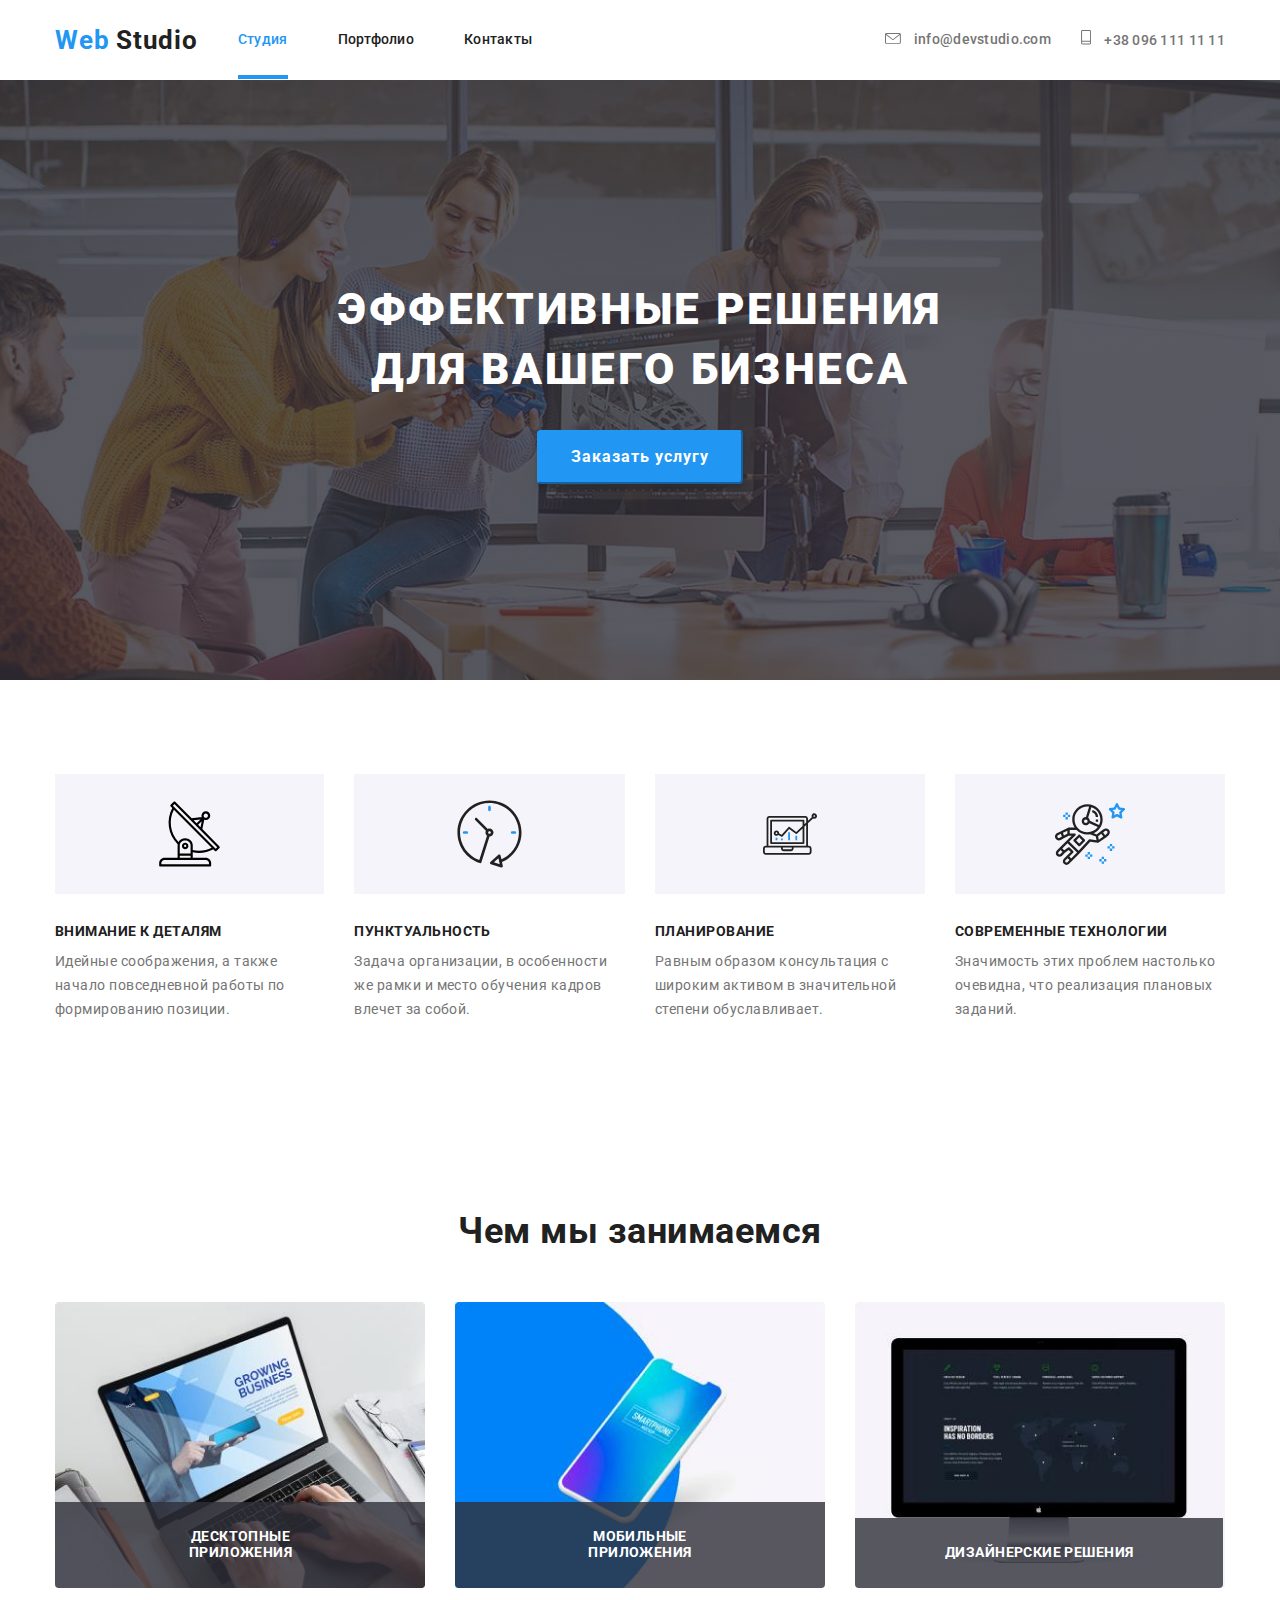
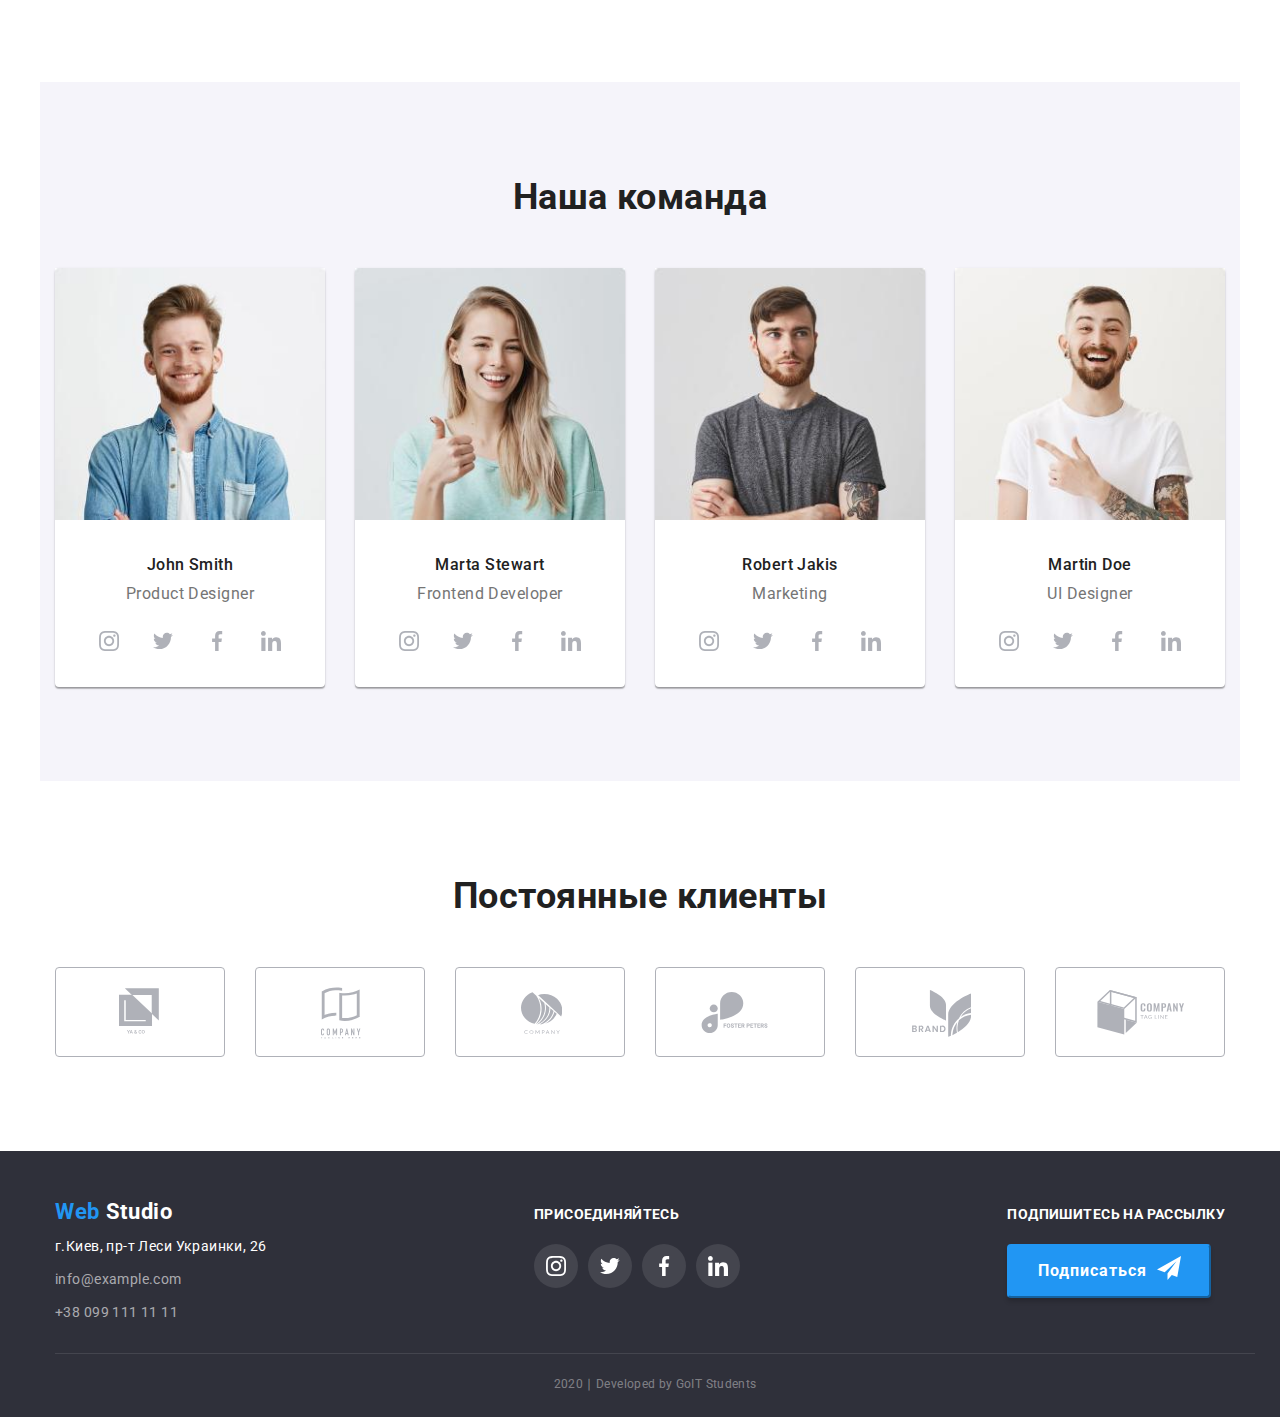
==== index.html @ 7886561a "добавляет з 5" ====
<!DOCTYPE html>
<html lang="ru">
  <head>
    <meta charset="UTF-8" />
    <meta name="viewport" content="width=device-width, initial-scale=1.0" />
    <title>Web Studio v.1</title>
    <link
      href="https://fonts.googleapis.com/css2?family=Raleway:wght@700&family=Roboto:wght@400;500;700&display=swap"
      rel="stylesheet"
    />
    <link
      rel="stylesheet"
      href="https://cdnjs.cloudflare.com/ajax/libs/modern-normalize/0.6.0/modern-normalize.min.css"
    />
    <link rel="stylesheet" href="./css/common.css" />
    <link rel="stylesheet" href="./css/style.css" />
  </head>
  <body>
    <!--Шапка сайта-->
    <header>
      <nav class="header-nav">
        <a href="./index.html" class="header-logo">
          <span class="header-logo-web">Web</span
          ><span class="header-logo-studio"> Studio</span>
        </a>
        <ul class="site-nav">
          <li><a href="./index.html" class="link chosen-page">Студия</a></li>
          <li>
            <a href="./portfolio.html" class="link">Портфолио</a>
          </li>
          <li><a href="" class="link">Контакты</a></li>
        </ul>

        <ul class="contacts">
          <li>
            <a href="mailto:info@devstudio.com" class="contacts-link">
              <svg class="icon-letter-logo" width="16px" height="11px">
                <use href="./images/symbol-defs.svg#icon-letter"></use>
              </svg>

              <span>info@devstudio.com</span></a
            >
          </li>

          <li>
            <a href="tel:+380961111111" class="contacts-link">
              <svg class="icon-phone-logo" width="10px" height="15px">
                <use href="./images/symbol-defs.svg#icon-phone"></use>
              </svg>
              <span>+38 096 111 11 11</span></a
            >
          </li>
        </ul>
      </nav>
    </header>
    <main class="page">
      <!-- Herou -->
      <section class="hero-section">
        <div class="hero-item">
          <h1 class="main-heading">
            Эффективные решения <br />
            для вашего бизнеса
          </h1>
          <button class="hero-button">Заказать услугу</button>
        </div>
      </section>
      <!-- About us-->
      <section class="section about-us-section">
        <h2 class="hidden">Наши преимущества</h2>
        <ul class="about-us-list">
          <li class="about-us-item">
            <div class="about-us-img-box antenna-box">
              <svg class="about-us-list-icon antenna-icon">
                <use href="./images/symbol-defs.svg#icon-antenna"></use>
              </svg>
            </div>
            <h3 class="third-heading antenna">Внимание к деталям</h3>
            <p class="third-heading-par">
              Идейные соображения, а также начало повседневной работы по
              формированию позиции.
            </p>
          </li>
          <li class="about-us-item">
            <div class="about-us-img-box clock-box">
              <svg class="about-us-list-icon clock-icon">
                <use href="./images/symbol-defs.svg#icon-clock"></use>
              </svg>
            </div>
            <h3 class="third-heading clock">Пунктуальность</h3>
            <p class="third-heading-par">
              Задача организации, в особенности же рамки и место обучения кадров
              влечет за собой.
            </p>
          </li>
          <li class="about-us-item">
            <div class="about-us-img-box diagram-box">
              <svg class="about-us-list-icon diagram-icon">
                <use href="./images/symbol-defs.svg#icon-diagram"></use>
              </svg>
            </div>
            <h3 class="third-heading diagram">Планирование</h3>
            <p class="third-heading-par">
              Равным образом консультация с широким активом в значительной
              степени обуславливает.
            </p>
          </li>
          <li class="about-us-item">
            <div class="about-us-img-box astronaut-box">
              <svg class="about-us-list-icon astronaut-icon">
                <use href="./images/symbol-defs.svg#icon-astronaut"></use>
              </svg>
            </div>
            <h3 class="third-heading astronaut">Современные технологии</h3>
            <p class="third-heading-par">
              Значимость этих проблем настолько очевидна, что реализация
              плановых заданий.
            </p>
          </li>
        </ul>
      </section>
      <!-- What are we doing?-->
      <section class="section wawd-secton">
        <h2 class="section-heading">Чем мы занимаемся</h2>
        <ul class="worklist">
          <li class="worklist-item">
            <img
              src="./images/pc-user.jpg"
              alt="пользователь за ноутбуком"
              width="370"
              class="our-work-img"
            />
            <h3 class="our-work-heading first">Десктопные приложения</h3>
          </li>
          <li class="worklist-item">
            <img
              src="./images/smartphone.jpg"
              alt="смартфон"
              width="370"
              class="our-work-img"
            />
            <h3 class="our-work-heading second">Мобильные приложения</h3>
          </li>
          <li class="worklist-item">
            <img
              src="./images/monitor-screen.jpg"
              alt="экран компьютера"
              width="370"
              class="our-work-img"
            />
            <h3 class="our-work-heading third">Дизайнерские решения</h3>
          </li>
        </ul>
      </section>
      <!-- Out team-->
      <section class="team-section section">
        <h2 class="section-heading">Наша команда</h2>
        <ul class="team-section-box">
          <li class="team-section-box__item">
            <img
              src="./images/john-smith.jpg"
              alt="фото члена команды"
              width="270"
            />
            <h3 class="team-member-name">John Smith</h3>
            <p class="team-member-position">Product Designer</p>
            <ul class="social-links-box">
              <li class="social-links-box-item">
                <a href="" class="link-icon-box">
                  <svg class="social-link-icon">
                    <use href="./images/symbol-defs.svg#icon-instagram"></use>
                  </svg>
                </a>
              </li>
              <li class="social-links-box-item">
                <a href="" class="link-icon-box">
                  <svg class="social-link-icon">
                    <use href="./images/symbol-defs.svg#icon-twitter"></use>
                  </svg>
                </a>
              </li>
              <li class="social-links-box-item">
                <a href="" class="link-icon-box">
                  <svg class="social-link-icon">
                    <use href="./images/symbol-defs.svg#icon-facebook"></use>
                  </svg>
                </a>
              </li>
              <li class="social-links-box-item">
                <a href="" class="link-icon-box">
                  <svg class="social-link-icon">
                    <use href="./images/symbol-defs.svg#icon-linkedin"></use>
                  </svg>
                </a>
              </li>
            </ul>
          </li>
          <li class="team-section-box__item">
            <img
              src="./images/marta-stewart.jpg"
              alt="фото члена команды"
              width="270"
            />
            <h3 class="team-member-name">Marta Stewart</h3>
            <p class="team-member-position">Frontend Developer</p>
            <ul class="social-links-box">
              <li class="social-links-box-item">
                <a href="" class="link-icon-box">
                  <svg class="social-link-icon">
                    <use href="./images/symbol-defs.svg#icon-instagram"></use>
                  </svg>
                </a>
              </li>
              <li class="social-links-box-item">
                <a href="" class="link-icon-box">
                  <svg class="social-link-icon">
                    <use href="./images/symbol-defs.svg#icon-twitter"></use>
                  </svg>
                </a>
              </li>
              <li class="social-links-box-item">
                <a href="" class="link-icon-box">
                  <svg class="social-link-icon">
                    <use href="./images/symbol-defs.svg#icon-facebook"></use>
                  </svg>
                </a>
              </li>
              <li class="social-links-box-item">
                <a href="" class="link-icon-box">
                  <svg class="social-link-icon">
                    <use href="./images/symbol-defs.svg#icon-linkedin"></use>
                  </svg>
                </a>
              </li>
            </ul>
          </li>
          <li class="team-section-box__item">
            <img
              src="./images/robert-jakis.jpg"
              alt="фото члена команды"
              width="270"
            />
            <h3 class="team-member-name">Robert Jakis</h3>
            <p class="team-member-position">Marketing</p>
            <ul class="social-links-box">
              <li class="social-links-box-item">
                <a href="" class="link-icon-box">
                  <svg class="social-link-icon">
                    <use href="./images/symbol-defs.svg#icon-instagram"></use>
                  </svg>
                </a>
              </li>
              <li class="social-links-box-item">
                <a href="" class="link-icon-box">
                  <svg class="social-link-icon">
                    <use href="./images/symbol-defs.svg#icon-twitter"></use>
                  </svg>
                </a>
              </li>
              <li class="social-links-box-item">
                <a href="" class="link-icon-box">
                  <svg class="social-link-icon">
                    <use href="./images/symbol-defs.svg#icon-facebook"></use>
                  </svg>
                </a>
              </li>
              <li class="social-links-box-item">
                <a href="" class="link-icon-box">
                  <svg class="social-link-icon">
                    <use href="./images/symbol-defs.svg#icon-linkedin"></use>
                  </svg>
                </a>
              </li>
            </ul>
          </li>
          <li class="team-section-box__item">
            <img
              src="./images/martin-doe.jpg"
              alt="фото члена команды"
              width="270"
            />
            <h3 class="team-member-name">Martin Doe</h3>
            <p class="team-member-position">UI Designer</p>
            <ul class="social-links-box">
              <li class="social-links-box-item">
                <a href="" class="link-icon-box">
                  <svg class="social-link-icon">
                    <use href="./images/symbol-defs.svg#icon-instagram"></use>
                  </svg>
                </a>
              </li>
              <li class="social-links-box-item">
                <a href="" class="link-icon-box">
                  <svg class="social-link-icon">
                    <use href="./images/symbol-defs.svg#icon-twitter"></use>
                  </svg>
                </a>
              </li>
              <li class="social-links-box-item">
                <a href="" class="link-icon-box">
                  <svg class="social-link-icon">
                    <use href="./images/symbol-defs.svg#icon-facebook"></use>
                  </svg>
                </a>
              </li>
              <li class="social-links-box-item">
                <a href="" class="link-icon-box">
                  <svg class="social-link-icon">
                    <use href="./images/symbol-defs.svg#icon-linkedin"></use>
                  </svg>
                </a>
              </li>
            </ul>
          </li>
        </ul>
      </section>
      <!-- Our clients-->
      <section class="section clients-section">
        <h2 class="section-heading">Постоянные клиенты</h2>
        <ul class="clients-box">
          <li class="client-box-item">
            <a href="" class="client-link ya-co-client-href">
              <svg class="client-link-logo ya-co-logo">
                <use href="./images/symbol-defs.svg#icon-ya-co-logo"></use>
              </svg>
            </a>
          </li>
          <li class="client-box-item">
            <a href="" class="client-link tagline-client-href">
              <svg class="client-link-logo tagline-logo">
                <use href="./images/symbol-defs.svg#icon-tagline-company"></use>
              </svg>
            </a>
          </li>
          <li class="client-box-item">
            <a href="" class="client-link unnamed-client-href">
              <svg class="client-link-logo unnamed-logo">
                <use href="./images/symbol-defs.svg#icon-unnamed-company"></use>
              </svg>
            </a>
          </li>
          <li class="client-box-item">
            <a href="" class="client-link foster-client-href">
              <svg class="client-link-logo foster-logo">
                <use
                  href="./images/symbol-defs.svg#icon-foster-peters-logo"
                ></use>
              </svg>
            </a>
          </li>
          <li class="client-box-item">
            <a href="" class="client-link brand-client-href">
              <svg class="client-link-logo brand-logo">
                <use href="./images/symbol-defs.svg#icon-brand-logo"></use>
              </svg>
            </a>
          </li>
          <li class="client-box-item">
            <a href="" class="client-link rag-line-client-href">
              <svg class="client-link-logo rag-line-logo">
                <use href="./images/symbol-defs.svg#icon-rag-line-logo"></use>
              </svg>
            </a>
          </li>
        </ul>
      </section>
    </main>

    <!-- footer section-->
    <footer class="footer">
      <div class="section">
        <h2 class="hidden">Наши контакты и социальные сети</h2>
        <div class="footer-boxes">
          <div class="footer-boxes-item">
            <a href="./index.html" class="footer-logo">
              <span class="footer-logo-web">Web</span
              ><span class="footer-logo-studio"> Studio</span>
            </a>

            <address class="address">
              г.Киев, пр-т Леси Украинки, 26<br />
              <a href="mailto:info@example.com" class="footer-contacts"
                >info@example.com</a
              >
              <br />
              <a href="tel:+380991111111" class="footer-contacts"
                >+38 099 111 11 11</a
              >
            </address>
          </div>

          <div class="footer-boxes-item">
            <b class="footer-action-request">Присоединяйтесь</b>
            <ul class="address footer-links">
              <li class="address-list-item">
                <a
                  href=""
                  class="social-link footer-inst"
                  aria-label="Ссылка на Инстаграмм"
                >
                  <svg class="footer-social-link">
                    <use
                      href="./images/symbol-defs.svg#icon-instagram-for-footer"
                    ></use>
                  </svg>
                </a>
              </li>
              <li class="address-list-item">
                <a
                  href=""
                  class="social-link footer-twitter"
                  aria-label="Ссылка на Твиттер"
                >
                  <svg class="footer-social-link">
                    <use
                      href="./images/symbol-defs.svg#icon-twitter-for-footer"
                    ></use>
                  </svg>
                </a>
              </li>
              <li class="address-list-item">
                <a
                  href=""
                  class="social-link footer-fb"
                  aria-label="Ссылка на Фейсбук"
                >
                  <svg class="footer-social-link">
                    <use
                      href="./images/symbol-defs.svg#icon-facebook-for-footer"
                    ></use>
                  </svg>
                </a>
              </li>
              <li class="address-list-item">
                <a
                  href=""
                  class="social-link footer-linkedin"
                  aria-label="Ссылка на ЛинкедИн"
                >
                  <svg class="footer-social-link">
                    <use
                      href="./images/symbol-defs.svg#icon-linkedin-for-footer"
                    ></use>
                  </svg>
                </a>
              </li>
            </ul>
          </div>

          <div class="footer-boxes-item">
            <b class="footer-action-request">Подпишитесь на рассылку</b>
            <button class="footer-button">
              <span class="footer-btn-text">Подписаться</span>
              <svg class="subscribe-icon">
                <use href="./images/symbol-defs.svg#icon-logo-send"></use>
              </svg>
            </button>
          </div>
        </div>
        <p class="copyright copyright-box">
          2020 &#8739; Developed by GoIT Students
        </p>
      </div>
    </footer>
  </body>
</html>
---- css/common.css ----
html {
  box-sizing: border-box;
  /* width: 1600px; */
  margin-right: auto;
  margin-left: auto;
}

*,
*::before,
*::after {
  box-sizing: inherit;
}

:root {
  --primaty-text-color: #212121;
  --second-text-color: #757575;
  --accent-color: #2196f3;
  --background-primaty-color: #e5e5e5;
  --background-second-color: #f5f4fa;
  --white: #ffffff;
  --footer-background: #2f303a;
  --icons-color: #afb1b8;
}

h1,
h2,
h3,
h4,
h5,
h6,
p,
ul {
  margin: 0;
  padding: 0;
}

.hidden {
  display: none;
}

/* разметка для хедера */
.site-nav .link {
  color: var(--primaty-text-color);
}

.site-nav .link:not(.chosen-page)::after {
  content: '';

  position: absolute;
  left: 0;
  bottom: 0;

  display: block;
  width: 100%;
  height: 4px;
  background-color: var(--accent-color);

  opacity: 0;
  transform: scaleX(0);
  transition: transform 250ms cubic-bezier(0.4, 0, 0.2, 1),
    opacity 500ms cubic-bezier(0.4, 0, 0.2, 1);
}

.site-nav .link:not(.chosen-page):hover::after {
  opacity: 1;
  transform: scaleX(1);
}

.contacts-link,
.site-nav .link {
  position: relative;
  padding-top: 32px;
  padding-bottom: 32px;
  transition: color 250ms cubic-bezier(0.4, 0, 0.2, 1);
}

/* иконки контактов (письмо и телефон) */
.icon-phone-logo,
.icon-letter-logo {
  display: inline-flex;
  fill: currentColor;
  margin-right: 10px;
}

.site-nav .link:hover,
.site-nav .link:focus,
.contacts .contacts-link:hover,
.contacts .contacts-link:focus {
  color: var(--accent-color);
}

.link {
  text-decoration: none;
}

.header-nav {
  display: flex;
  width: 1200px;
  margin-left: auto;
  margin-right: auto;
  padding-left: 15px;
  padding-right: 15px;
}

.contacts-link {
  align-items: center;
}

.contacts .contacts-link {
  color: var(--second-text-color);
  text-decoration: none;
}

.site-nav,
.contacts {
  display: inline-flex;
  align-items: center;

  font-family: Roboto, sans-serif;
  font-style: normal;
  font-weight: 500;
  font-size: 14px;
  line-height: 1.14;
  letter-spacing: 0.02em;
}
.contacts {
  margin-left: auto;
}

.site-nav {
  margin-left: 40px;
}

.site-nav li:not(:last-child) {
  margin-right: 50px;
}

.contacts li:first-child {
  margin-right: 30px;
}
.header-logo {
  margin: 25px 0 24px 0px;
  text-decoration: none;
}

.header-logo-web,
.header-logo-studio {
  font-style: normal;
  font-family: Roboto, sans-serif;
  font-weight: bold;
  font-size: 26px;
  line-height: 1.19;
  letter-spacing: 0.03em;
}

.header-logo-web {
  color: var(--accent-color);
}
.header-logo-studio {
  color: var(--primaty-text-color);
}

/* подчеркивание текущей страницы */
.link.chosen-page {
  color: var(--accent-color);
}

.chosen-page::after {
  position: absolute;
  content: '';
  display: block;
  background-image: url('../images/hover.svg');
  background-position: bottom;

  left: 0;
  bottom: 0;
  width: 100%;
  height: 4px;
}

/* Footer */

/* LOGO */
.footer-logo {
  display: inline-block;
  margin-bottom: 10px;
  text-decoration: none;
}

.footer-logo-web,
.footer-logo-studio {
  font-style: normal;
  font-family: Roboto, sans-serif;
  font-weight: bold;
  font-size: 22px;
  line-height: 1.18;
  letter-spacing: 0.03em;
}

.footer-logo-web {
  color: var(--accent-color);
}
.footer-logo-studio {
  color: var(--white);
}

.footer {
  color: #ffffff;
  background-color: var(--footer-background);
}

.footer-contacts {
  display: inline-block;
  color: rgba(255, 255, 255, 0.6);
  text-decoration: none;
  font-style: normal;
  margin-top: 9px;

  transition: color 250ms cubic-bezier(0.4, 0, 0.2, 1);
}

.footer-contacts:hover,
.footer-contacts:focus {
  color: var(--accent-color);
}

.address {
  text-decoration: none;

  font-family: Roboto, sans-serif;
  font-style: normal;
  font-size: 14px;
  line-height: 1.71;
  letter-spacing: 0.03em;
}

.footer-action-request {
  display: block;
  margin-bottom: 21px;

  font-family: Roboto, sans-serif;
  font-style: normal;
  font-weight: bold;
  font-size: 14px;
  line-height: 1.14;
  letter-spacing: 0.03em;
  text-transform: uppercase;
}

.footer-action-request:last-child {
  margin-left: 10px;
}

.footer-boxes {
  display: flex;
  padding-bottom: 28px;
  padding-top: 48px;

  align-items: baseline;
  justify-content: space-between;
}

/* Ссылки на соц сети в футере */
.footer-links {
  display: inline-flex;
}

.social-link {
  display: inline-flex;
  width: 44px;
  height: 44px;

  color: var(--white);
  text-decoration: none;
  background-color: rgba(255, 255, 255, 0.1);
  border-radius: 50%;

  align-items: center;
  justify-content: center;

  transition: background-color 250ms cubic-bezier(0.4, 0, 0.2, 1);
}

.social-link:hover,
.social-link:focus {
  background-color: var(--accent-color);
}

.footer-link-box:hover {
  background-color: var(--accent-color);
}

.footer-social-link {
  width: 20px;
  height: 20px;
}

.address-list-item:not(:last-child) {
  margin-right: 10px;
}

/* footer form */
.footer-form {
  display: flex;
}

.footer-from .footer-input-filed {
  height: 50px;
}

.footer-input-filed {
  margin-right: 12px;
  width: 270px;
}

/* Кнопка подписаться */

.button {
  background-color: var(--accent-color);
  color: var(--white);
}

.footer-button {
  padding-left: 29px;
  padding-right: 28px;

  display: inline-flex;
  padding-top: 10px;
  padding-bottom: 10px;

  font-family: Roboto, sans-serif;
  font-style: normal;
  font-weight: bold;
  font-size: 16px;
  line-height: 1.88;
  text-decoration: none;
  letter-spacing: 0.06em;

  border-radius: 4px;
  color: var(--white);
  background: var(--accent-color);
  box-shadow: 0px 4px 4px rgba(0, 0, 0, 0.15);
  border-color: var(--accent-color);

  transition: border-color 250ms cubic-bezier(0.4, 0, 0.2, 1),
    background 250ms cubic-bezier(0.4, 0, 0.2, 1),
    color 250ms cubic-bezier(0.4, 0, 0.2, 1);
}

.footer-button:hover,
.footer-button:focus {
  border-color: var(--accent-color);
  background: var(--footer-background);
  color: var(--accent-color);
  cursor: pointer;
}

.subscribe-icon {
  display: inline-flex;
  width: 24px;
  height: 24px;
  margin-left: 10px;
  fill: currentColor;
}

/* Раздел копирайт */
.copyright {
  color: rgba(255, 255, 255, 0.4);
  padding-bottom: 21px;
  padding-top: 18px;

  font-family: Roboto, sans-serif;
  font-style: normal;
  font-size: 12px;
  line-height: 2;
  text-align: center;
  letter-spacing: 0.03em;
}

.copyright-box {
  width: 1200px;
  padding-left: 15px;
  padding-right: 15px;
  border-top: 1px solid rgba(255, 255, 255, 0.1);
}
---- css/style.css ----
ul {
  list-style: none;
}

.page {
  color: var(--primaty-text-color);

  font-family: Roboto, sans-serif;
  font-style: normal;
  font-weight: normal;
  letter-spacing: 0.03em;
}

.button {
  background-color: var(--accent-color);
  color: var(--white);
}

.section {
  width: 1200px;
  margin-left: auto;
  margin-right: auto;
  padding-left: 15px;
  padding-right: 15px;
}

/* H1 */
.hero-item {
  padding-top: 200px;
  /*padding-bottom: 175px; */
}

.main-heading {
  margin-bottom: 30px;

  font-style: normal;
  font-weight: 900;
  font-size: 44px;
  line-height: 1.36;

  text-align: center;
  letter-spacing: 0.06em;
  text-transform: uppercase;

  color: #ffffff;
}

.hero-section {
  max-width: 1600px;
  height: 600px;
  text-align: center;
  margin-left: auto;
  margin-right: auto;

  background-image: linear-gradient(
      to right,
      rgba(47, 48, 58, 0.8),
      rgba(47, 48, 58, 0.8)
    ),
    url(../images/Header-img.jpg);

  background-repeat: no-repeat;
  background-position: center;
  background-size: cover;
}

.hero-button {
  padding: 10px 32px;

  font-weight: bold;
  font-size: 16px;
  line-height: 1.88;
  text-decoration: none;
  letter-spacing: 0.06em;

  border-radius: 4px;
  color: var(--white);
  background: var(--accent-color);
  box-shadow: 0px 4px 4px rgba(0, 0, 0, 0.15);
  border-color: var(--accent-color);

  transition: color 250ms cubic-bezier(0.4, 0, 0.2, 1),
    background 250ms cubic-bezier(0.4, 0, 0.2, 1),
    baxo-shadow 250ms cubic-bezier(0.4, 0, 0.2, 1),
    border-color 250ms cubic-bezier(0.4, 0, 0.2, 1);
}

.hero-button:hover,
.hero-button:focus {
  border-color: var(--white);
  background: var(--background-second-color);
  color: var(--accent-color);
  cursor: pointer;
}

/* H2 */
.section-heading {
  margin-bottom: 50px;

  font-weight: bold;
  font-size: 36px;
  line-height: 42px;
  text-align: center;
}

/* H3 */
.third-heading {
  margin-top: 30px;
}

.third-heading,
.our-work-heading {
  font-weight: bold;
  font-size: 14px;
  line-height: 1.14;
  text-transform: uppercase;
}

.third-heading-par,
.team-member-position {
  color: var(--second-text-color);
}

.third-heading-par {
  font-size: 14px;
  line-height: 1.71;
}

/* about us section */

.about-us-section {
  padding-top: 94px;
  padding-bottom: 94px;
}

.about-us-list {
  display: flex;
  justify-content: space-between;
}
.about-us-list-icon {
  display: inline-flex;
  align-items: center;
}
.about-us-img-box {
  display: inline-flex;
  align-items: center;
  background-color: var(--background-second-color);
}
.antenna-box {
  padding: 25px 102px;
}

.antenna-icon {
  width: 65px;
  height: 70px;
}

.clock-box {
  padding: 25px 102px;
}

.clock-icon {
  width: 67px;
  height: 70px;
}

.diagram-box {
  padding: 33px 100px;
}

.diagram-icon {
  width: 70px;
  height: 54px;
}

.astronaut-box {
  padding: 25px 100px;
}
.astronaut-icon {
  width: 70px;
  height: 70px;
}

.about-us-item {
  width: calc((100% - 87px) / 4);
  /* width: 278px; */
}

.about-us-item .third-heading {
  margin-bottom: 10px;
}

.about-us-item:not(:last-child) {
  margin-right: 30px;
}
/* What we are doing */

.worklist {
  display: flex;
  text-align: center;
}
.worklist-item {
  position: relative;

  /* width: calc((100% - 60px) / 3); */
  border-radius: 4px;
}

.worklist-item:not(:last-child) {
  margin-right: 30px;
}

.our-work-heading {
  position: absolute;
  bottom: 0;

  color: var(--white);
  background: rgba(47, 48, 58, 0.8);
  border-bottom-left-radius: 4px;
  border-bottom-right-radius: 4px;
  letter-spacing: 0.03em;
}

.worklist-item__link {
  position: ;
}

.our-work-heading.first {
  padding: 27px 82px 27px 83px;
}
.our-work-heading.second {
  padding: 27px 85px;
}
.our-work-heading.third {
  padding: 27px 90px;
}

.wawd-secton {
  padding-top: 94px;
  padding-bottom: 94px;
}

.our-work-img {
  display: block;
}

/* Our team section */
.team-member-position,
.team-member-name {
  font-size: 16px;
  line-height: 1.19;
  text-align: center;
}

.team-section {
  background-color: var(--background-second-color);
}

.team-section-box {
  display: flex;
  padding-bottom: 94px;
}

.team-section-box > li {
  box-shadow: 0px 2px 1px rgba(0, 0, 0, 0.2), 0px 1px 1px rgba(0, 0, 0, 0.14),
    0px 1px 3px rgba(0, 0, 0, 0.12);
  border-radius: 4px;
}

.team-section-box > li {
  width: calc((100% - 90px) / 4);
}

.team-section-box > li:not(:last-child) {
  margin-right: 30px;
}

.team-section-box__item {
  background-color: #fff;
}

.social-links-box {
  display: flex;
  justify-content: center;
  padding-bottom: 24px;
}

.team-member-name {
  font-weight: 500;
  margin-top: 30px;
  margin-bottom: 10px;
}

.team-member-position {
  margin-bottom: 16px;
}

.team-section .section-heading {
  padding-top: 94px;
}

/* иконки социальных сетей */
.social-links-box-item {
  border-radius: 50%;
  transition: background-color 250ms cubic-bezier(0.4, 0, 0.2, 1),
    border-radius 500ms cubic-bezier(0.4, 0, 0.2, 1);
}

.social-links-box-item:hover,
.social-links-box-item:focus {
  background-color: var(--accent-color);
  border-radius: 50%;
}

.social-links-box-item:not(:last-child) {
  margin-right: 10px;
}

.link-icon-box {
  display: block;
}

.social-link-icon {
  display: block;
  width: 44px;
  height: 44px;
  fill: var(--icons-color);
}

.social-link-icon:hover,
.social-link-icon:focus {
  fill: var(--white);
}

.social-link-icon {
  transition: fill 250ms cubic-bezier(0.4, 0, 0.2, 1);
}

/* OUR CLIENTS */

.clients-section .section-heading {
  padding-top: 94px;
}

.clients-box {
  display: flex;
  padding-bottom: 94px;
}
.clients-box > .client-box-item {
  width: calc((100% - 150px) / 6);
  height: 90px;
  border: 1px solid #afb1b8;
  border-radius: 4px;

  transition: border 250ms cubic-bezier(0.4, 0, 0.2, 1);
}
.clients-box .client-box-item:not(:last-child) {
  margin-right: 30px;
}

.clients-box > .client-box-item:hover {
  border: 1px solid var(--accent-color);
}

/* Коробочки для логотипов наших клиентов */

.ya-co-logo {
  width: 44px;
  height: 49px;
}

.tagline-logo {
  width: 40px;
  height: 52px;
}

.unnamed-logo {
  width: 41px;
  height: 43px;
}

.foster-logo {
  width: 80px;
  height: 42px;
}

.brand-logo {
  width: 59px;
  height: 47px;
}

.rag-line-logo {
  width: 88px;
  height: 45px;
}
.client-link {
  display: block;
  color: var(--icons-color);

  transition: color 250ms cubic-bezier(0.4, 0, 0.2, 1);
}

.client-link:hover,
.client-link:focus {
  color: var(--accent-color);
}

.client-link-logo {
  fill: currentColor;
}

.ya-co-client-href {
  padding: 20px 63px 21px 63px;
}
.tagline-client-href {
  padding: 19px 65px 19px 65px;
}
.unnamed-client-href {
  padding: 24px 64px 23px 65px;
}
.foster-client-href {
  padding: 24px 45px 24px 45px;
}
.brand-client-href {
  padding: 22px 55px 21px 56px;
}
.rag-line-client-href {
  padding: 22px 41px 23px 41px;
}
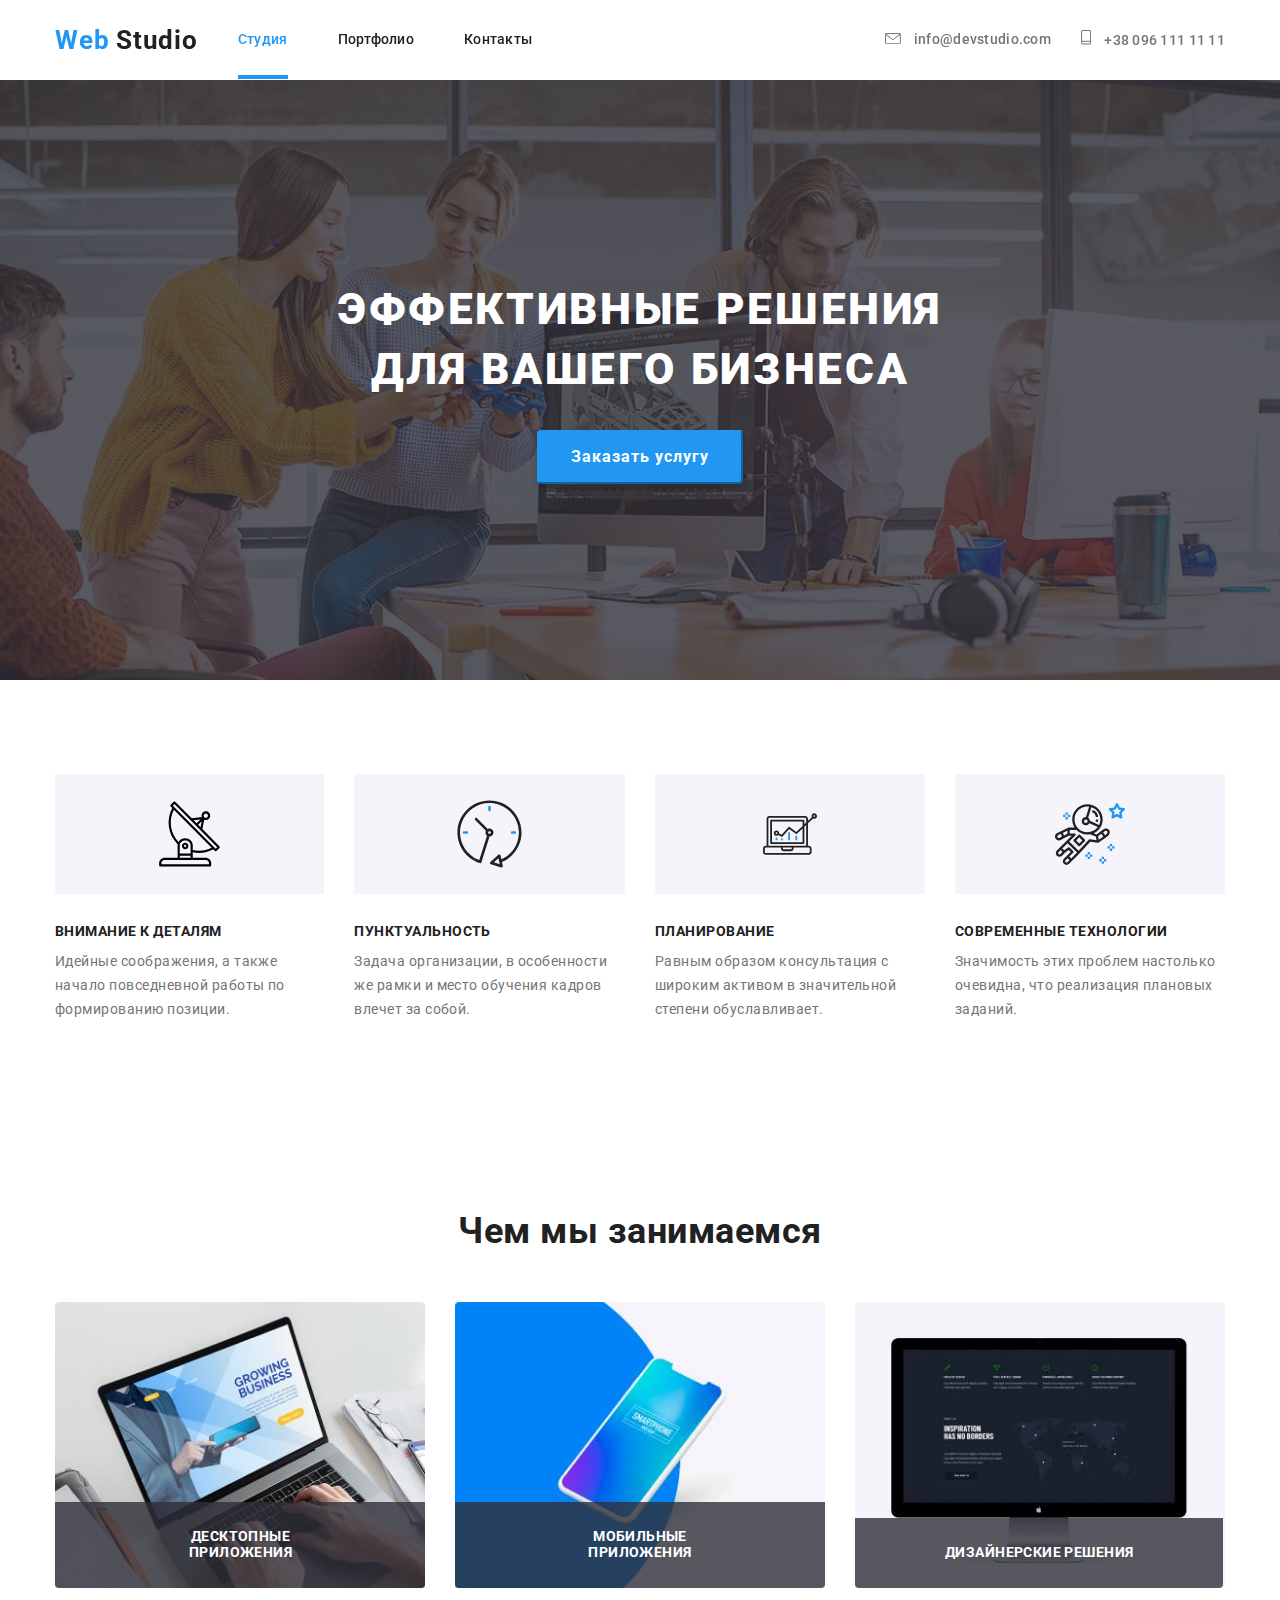
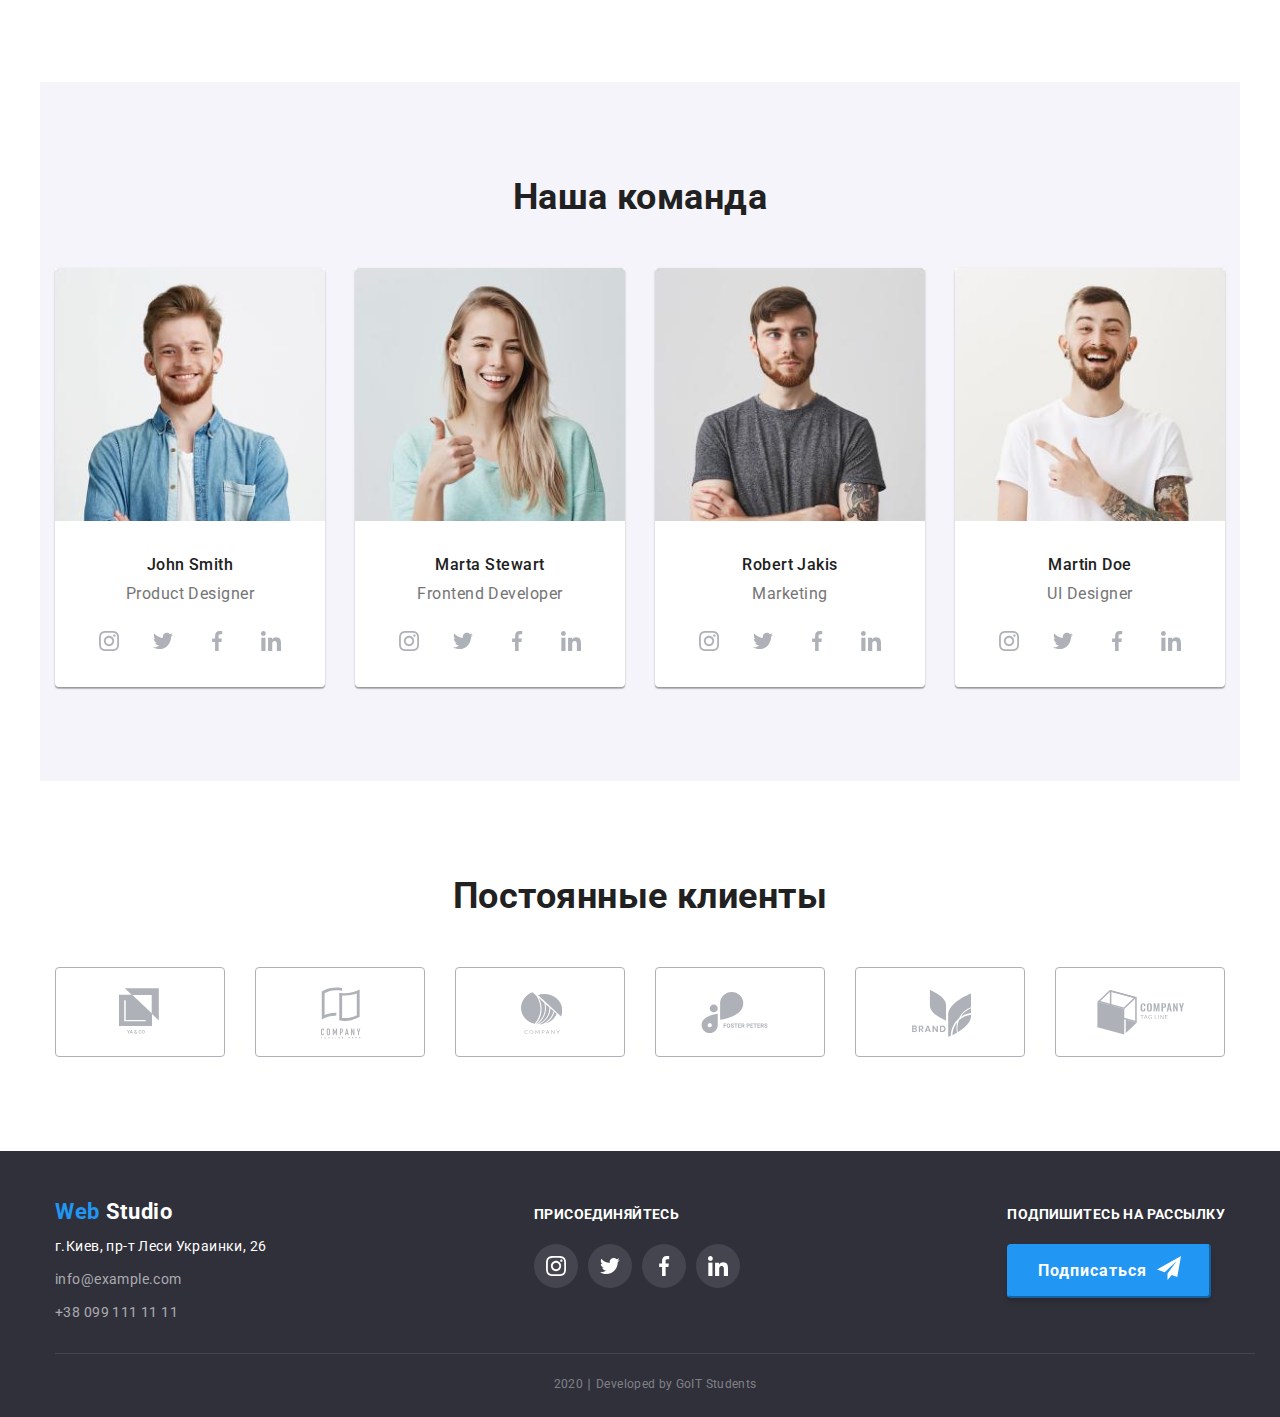
==== commit 88d48280: "добавляет фиксированный хедер, анимации" ====
--- a/index.html
+++ b/index.html
@@ -160,6 +160,7 @@
               src="./images/john-smith.jpg"
               alt="фото члена команды"
               width="270"
+              class="is-hidden"
             />
             <h3 class="team-member-name">John Smith</h3>
             <p class="team-member-position">Product Designer</p>
--- a/css/common.css
+++ b/css/common.css
@@ -71,7 +71,8 @@
   position: relative;
   padding-top: 32px;
   padding-bottom: 32px;
-  transition: color 250ms cubic-bezier(0.4, 0, 0.2, 1);
+  transition: color 250ms cubic-bezier(0.4, 0, 0.2, 1),
+    font-size 250ms cubic-bezier(0.4, 0, 0.2, 1);
 }
 
 /* иконки контактов (письмо и телефон) */
@@ -87,6 +88,7 @@
 .contacts .contacts-link:hover,
 .contacts .contacts-link:focus {
   color: var(--accent-color);
+  font-size: 16px;
 }
 
 .link {
@@ -94,12 +96,21 @@
 }
 
 .header-nav {
+  position: fixed;
   display: flex;
   width: 1200px;
-  margin-left: auto;
-  margin-right: auto;
   padding-left: 15px;
   padding-right: 15px;
+  top: 0;
+
+  z-index: 99;
+  left: 50%;
+  transform: translate(-50%);
+  background-color: #ffffffd8;
+}
+
+body {
+  padding-top: 80px;
 }
 
 .contacts-link {
--- a/css/style.css
+++ b/css/style.css
@@ -277,6 +277,14 @@
 
 .team-section-box__item {
   background-color: #fff;
+  transition: transform 1000ms linear, scale 1000ms ease,
+    box-shadow 800ms ease-out;
+}
+
+.team-section-box__item:hover,
+.team-section-box__item:focus {
+  transform: scale(1.09) skew(-1deg, 1deg);
+  box-shadow: 10px 10px 5px -6px rgba(0, 0, 0, 0.75);
 }
 
 .social-links-box {
@@ -352,14 +360,16 @@
   border: 1px solid #afb1b8;
   border-radius: 4px;
 
-  transition: border 250ms cubic-bezier(0.4, 0, 0.2, 1);
+  transition: border 250ms cubic-bezier(0.4, 0, 0.2, 1), transform 250ms ease;
+  transform: scale(1);
 }
 .clients-box .client-box-item:not(:last-child) {
   margin-right: 30px;
 }
 
-.clients-box > .client-box-item:hover {
+.client-box-item:hover {
   border: 1px solid var(--accent-color);
+  transform: scale(1.1);
 }
 
 /* Коробочки для логотипов наших клиентов */
